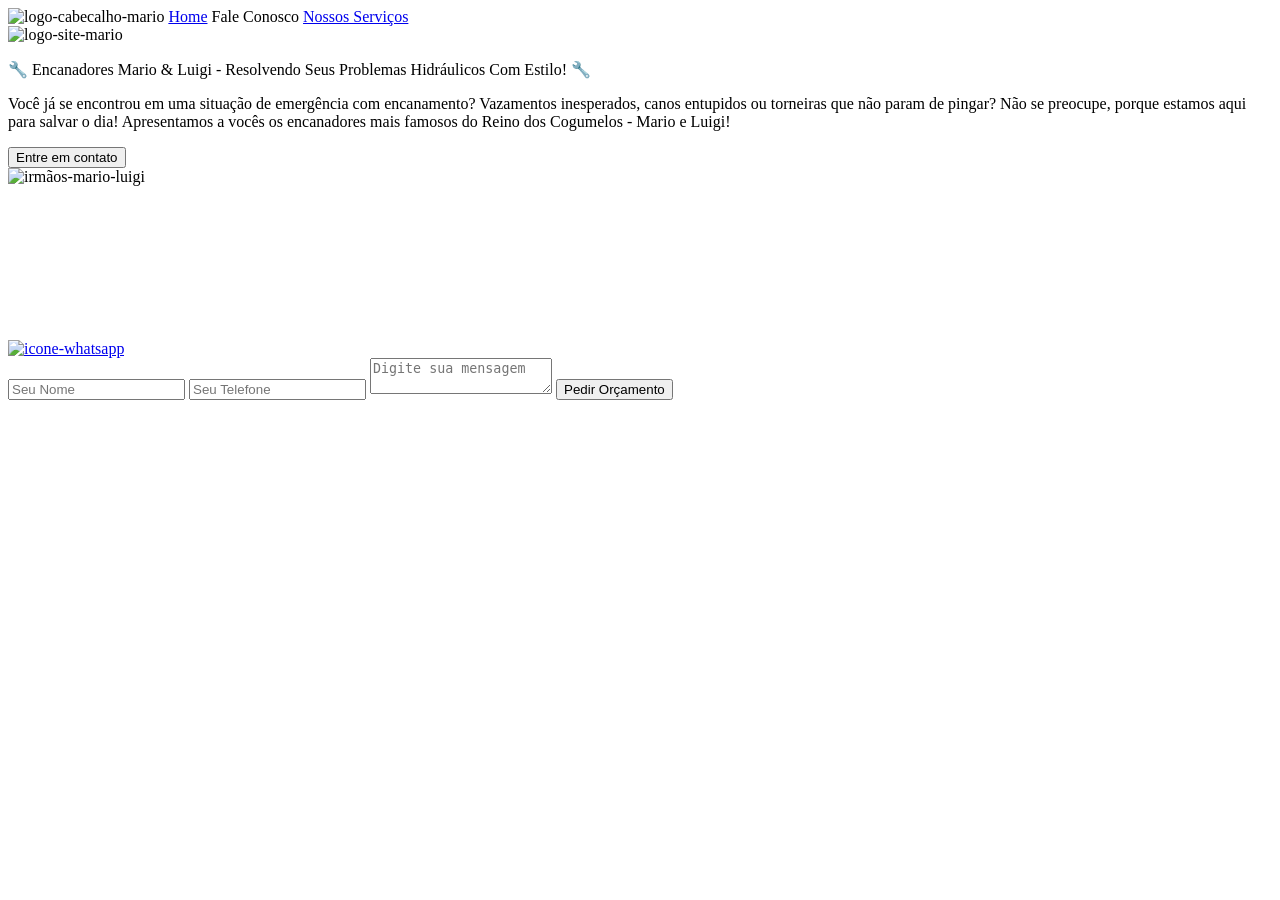
==== index.html @ 53af9dd9 "formulario funcionando" ====
<!DOCTYPE html>
<html lang="pt-br">

<head>
    <meta charset="UTF-8">
    <meta name="viewport" content="width=device-width, initial-scale=1.0">
    <link rel="stylesheet" href="styles.css">
    <title>Mario Bross</title>
</head>

<body>
    <div class="cabecalho">
        <img src="./assets/logo-header.png" alt="logo-cabecalho-mario">
        <a href="./index.html">Home</a>
        <a onclick="mostrarFormulario()">Fale Conosco</a>
        <a href="./servicos.html">Nossos Serviços</a>
    </div>
    <div class="caixa-principal">
        <div class="caixa-info-texto">
            <img src="./assets/logo.png" alt="logo-site-mario" class="logo-mario" />

            <p>
                🔧 Encanadores Mario & Luigi - Resolvendo Seus Problemas Hidráulicos Com Estilo! 🔧
            </p>

            <p> Você já se encontrou em uma situação de emergência com encanamento? Vazamentos inesperados, canos
                entupidos ou torneiras que não param de pingar? Não se preocupe, porque estamos aqui para salvar o dia!
                Apresentamos a vocês os encanadores mais famosos do Reino dos Cogumelos - Mario e Luigi!
            </p>

            <button>Entre em contato</button>
        </div>

        <div class="caixa-imagem">

            <img src="./assets/mario.png" alt="irmãos-mario-luigi" class="logo-luigi-mario">
        </div>


    </div>

    <div class="caixa-video">
        <video src="./assets/video.mp4" autoplay muted loop></video>
        <div class="mascara-video"></div>
    </div>

    <div class="caixa-link-whatsapp">
        <a href="https://wa.me/5511999999999" target="_blank" class="link-whatsapp">
            <img src="./assets/whatsapp.png" alt="icone-whatsapp">
        </a>
    </div>

    <form action="https://formcarry.com/s/yd8W2xCF3Dn" method="POST" enctype="multipart/form-data" class="formContato">
        <input name="name" id="name" type="text" placeholder="Seu Nome">
        <input name="phone" id="phone" type="tel" placeholder="Seu Telefone">
        <textarea name="message" id="message" placeholder="Digite sua mensagem"></textarea>
        <button type="submit">Pedir Orçamento</button>
    </form>

    <div class="mascara-formulario"></div>
</body>
<script src="/script.js"></script>

</html>
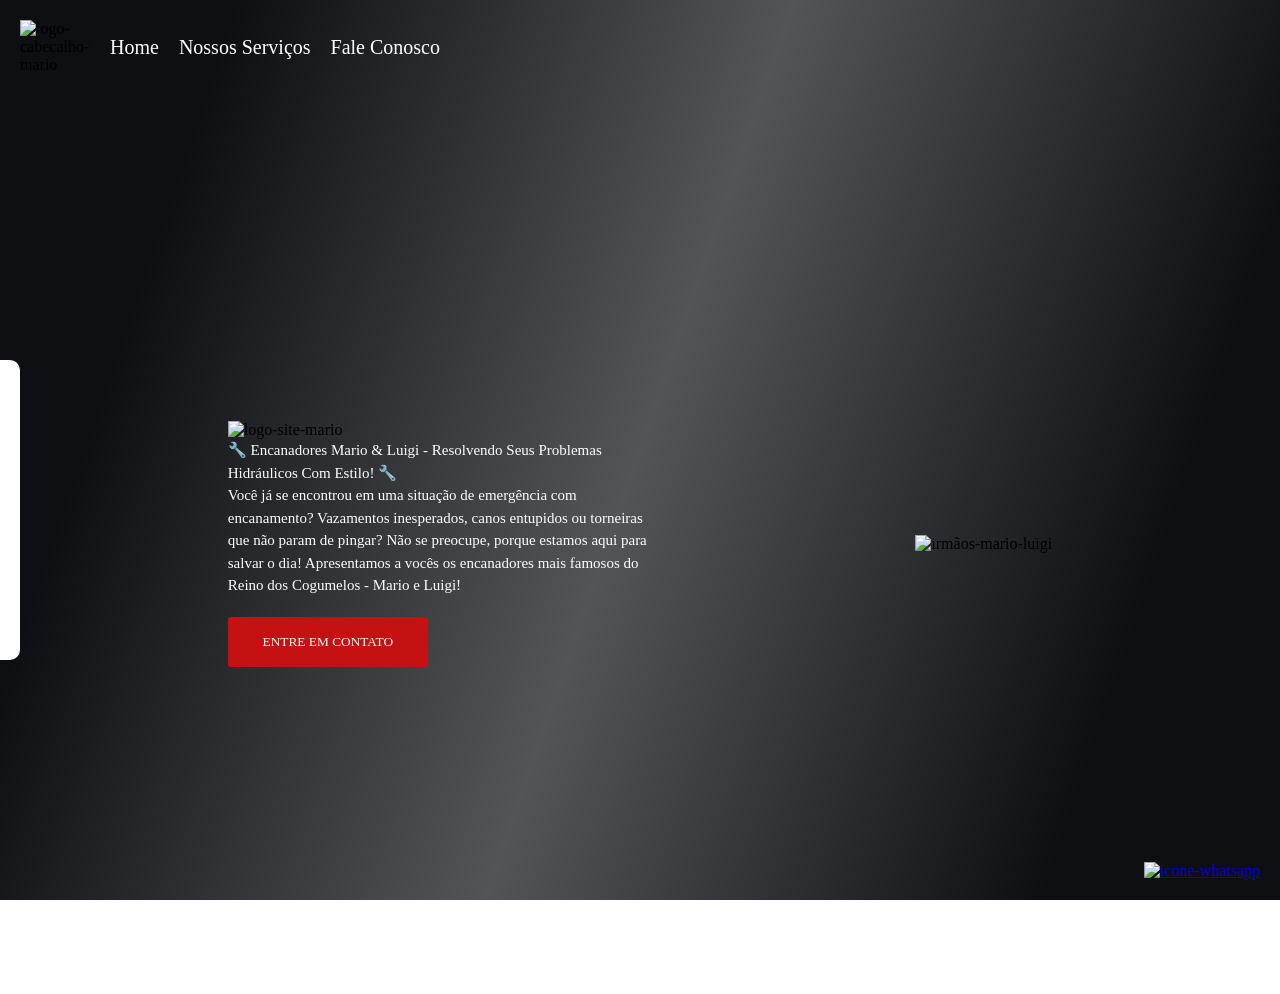
==== commit 4923a7e0: "add: responsividade" ====
--- a/index.html
+++ b/index.html
@@ -12,8 +12,8 @@
     <div class="cabecalho">
         <img src="./assets/logo-header.png" alt="logo-cabecalho-mario">
         <a href="./index.html">Home</a>
+        <a href="./servicos.html">Nossos Serviços</a>
         <a onclick="mostrarFormulario()">Fale Conosco</a>
-        <a href="./servicos.html">Nossos Serviços</a>
     </div>
     <div class="caixa-principal">
         <div class="caixa-info-texto">
@@ -28,10 +28,10 @@
                 Apresentamos a vocês os encanadores mais famosos do Reino dos Cogumelos - Mario e Luigi!
             </p>
 
-            <button>Entre em contato</button>
+            <button class="bt-contato">Entre em contato</button>
         </div>
 
-        <div class="caixa-imagem">
+        <div class="caixa-imagem" class="caixa-logo-luigi-mario">
 
             <img src="./assets/mario.png" alt="irmãos-mario-luigi" class="logo-luigi-mario">
         </div>
--- a/styles.css
+++ b/styles.css
@@ -0,0 +1,270 @@
+* {
+    margin: 0;
+    padding: 0;
+    box-sizing: border-box;
+    font-family: 'Press Start 2P', cursive;
+}
+
+.logo-mario {
+    width: 200px;
+}
+
+.bt-contato {
+    background-color: #c51111;
+    color: #fff;
+    border: none;
+    border-radius: 3px;
+    width: 200px;
+    height: 50px;
+    text-transform: uppercase;
+    cursor: pointer;
+    margin-top: 20px;
+    transition: all 0.3s ease-in-out;
+}
+
+.bt-contato:hover {
+    background-color: #a00d0d;
+}
+
+.bt-contato:active {
+    background-color: #fff;
+    border: 2px solid #c51111;
+    color: #c51111;
+}
+
+.logo-luigi-mario {
+    height: 500px;
+}
+
+.caixa-info-texto {
+    width: 40%;
+}
+
+body {
+    height: 100vh;
+}
+
+.caixa-principal {
+    display: flex;
+    justify-content: space-around;
+    align-items: center;
+    padding: 100px;
+    height: 100vh;
+}
+
+.caixa-video {
+    position: fixed;
+    bottom: 0;
+    right: 0;
+    z-index: -1;
+}
+
+video {
+    min-width: 100vw;
+    min-height: 100vh;
+}
+
+.mascara-video {
+    position: fixed;
+    top: 0;
+    left: 0;
+    width: 100%;
+    height: 100%;
+    background: linear-gradient(109deg, rgba(10, 12, 16, 0.99) 15%, rgba(10, 12, 16, 0.7) 50%, rgba(10, 12, 16, 0.99) 85%);
+
+}
+
+p {
+    color: #fff;
+    font-size: 15px;
+    line-height: 1.5;
+}
+
+.cabecalho {
+    display: flex;
+    align-items: center;
+    gap: 20px;
+    padding: 20px;
+}
+
+.cabecalho img {
+    width: 70px;
+}
+
+.cabecalho a {
+    color: #fff;
+    text-decoration: none;
+    cursor: pointer;
+    font-size: 20px;
+    transition: 0.3s ease-in-out;
+}
+
+.cabecalho a:hover {
+    color: #c51111;
+}
+
+.cabecalho a:active {
+    color: #00ff00;
+}
+
+.caixa-link-whatsapp {
+    position: fixed;
+    bottom: 20px;
+    right: 20px;
+}
+
+.link-whatsapp img {
+    width: 50px;
+}
+
+.link-whatsapp {
+    cursor: pointer;
+}
+
+form {
+    background-color: #fff;
+
+    position: fixed;
+    top: 40%;
+    left: -280px;
+    
+
+    display: flex;
+    flex-direction: column;
+    gap: 20px;
+
+    padding: 20px;
+    border-radius: 10px;
+    width: 300px;
+    transition: left 0.8s ease-in-out;
+
+    z-index: 1;
+}
+
+form input,
+form textarea {
+    padding-left: 10px;
+    border-radius: 5px;
+    border: 1px solid #ccc;
+    font-size: 14px;
+    outline-color: #18d80f;
+}
+
+form input {
+    height: 40px;
+}
+
+form textarea {
+    height: 100px;
+    padding-top: 10px;
+}
+
+.mascara-formulario {
+    position: fixed;
+    top: 0;
+    left: 0;
+    width: 100%;
+    height: 100%;
+    background: linear-gradient(109deg, rgba(10, 12, 16, 0.99) 15%, rgba(10, 12, 16, 0.7) 50%, rgba(10, 12, 16, 0.99) 85%);
+    visibility: hidden;
+    transition: 0.8s ease-in-out;
+    
+}
+
+.caixa-principal-servicos {
+    display: flex;
+    flex-direction: column;
+    justify-content: center;
+    align-items: center;
+    gap: 20px;
+    padding: 20px;
+}
+
+.caixa-servicos {
+    display: flex;
+    justify-content: center;
+    align-items: center;
+    gap: 20px;
+}
+
+.servico-card {
+    background: rgba(0,0,0,0.5);
+    backdrop-filter: blur(10px);
+    padding: 20px;
+    border-radius: 10px;
+    width: 300px;
+    transition: 0.5s ease-in-out;
+}
+
+.servico-card:hover {
+    transform: scale(1.05);
+}
+
+.servico-card h3 {
+    color: #fff;
+    font-size: 20px;
+    margin-bottom: 10px;
+}
+
+.servico-card img {
+    width: 100%;
+    height: 200px;
+    object-fit: cover;
+    border-radius: 10px;
+    margin-bottom: 10px;
+}
+
+.servico-card p {
+    color: #fff;
+    font-size: 15px;
+    line-height: 1.5;
+}
+
+@media (max-width: 768px) {
+    .caixa-principal, .caixa-servicos {
+        flex-direction: column;
+    }
+
+    .caixa-principal{
+        padding: 30px;
+    }
+
+    .caixa-info-texto{
+        width: 90%;
+        display: flex;
+        flex-direction: column;
+        align-items: center;
+
+    }
+
+    .caixa-servicos {
+        gap: 10px;
+    }
+
+    .logo-mario{
+        display: none;
+    }
+
+    .logo-luigi-mario{
+        height: auto;
+        width: 80%;
+    }
+
+    .caixa-logo-luigi-mario {
+        display: flex;
+        flex-direction: column;
+        align-items: center;
+    }
+    
+    .cabecalho{
+        padding: 10px;
+    }
+
+    .cabecalho img {
+        width: 30px;
+    }
+
+    .cabecalho a {
+        font-size: 14px;
+    }
+}
